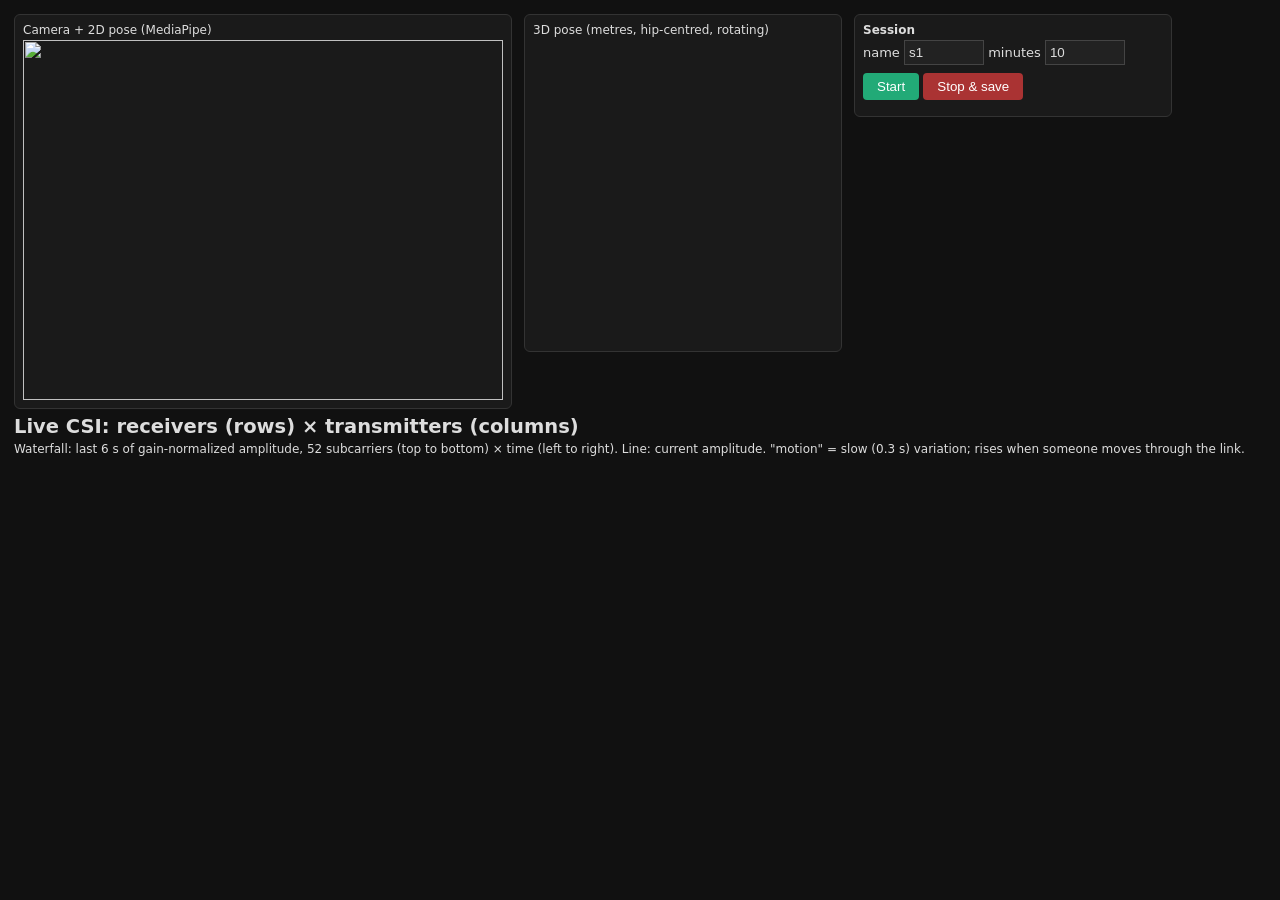
==== csi_demo/live/live.html @ 1fe5ed31 "Add low-cost ESP32 CSI pipeline (9-link capture, dataset, 2D PETR)" ====
<!doctype html>
<html><head><meta charset="utf-8"><title>Live CSI links</title>
<style>
body{background:#111;color:#ddd;font:13px system-ui;margin:14px}
table{border-collapse:separate;border-spacing:8px}
td{background:#1a1a1a;border:1px solid #333;border-radius:6px;padding:6px;vertical-align:top}
th{color:#9cf;font-weight:600}
.lbl{font-size:12px;margin-bottom:3px}.dead{color:#f66}.ok{color:#8f8}
#pis{font-size:12px;color:#aaa;margin-top:8px;white-space:pre}
.top{display:flex;gap:12px;align-items:flex-start;margin-bottom:6px}
.card{background:#1a1a1a;border:1px solid #333;border-radius:6px;padding:8px}
#vid{position:relative;width:480px;height:360px}#vid img,#vid canvas{position:absolute;left:0;top:0}
button{border:0;padding:6px 14px;border-radius:4px;cursor:pointer;color:#fff}
input{background:#222;color:#ddd;border:1px solid #444;padding:4px;width:70px}
</style></head><body>
<div class="top">
 <div class="card"><div class=lbl>Camera + 2D pose (MediaPipe) <span id=camfps></span></div>
  <div id="vid"><img src="/live/video" width=480 height=360><canvas id=ov width=480 height=360></canvas></div></div>
 <div class="card"><div class=lbl>3D pose (metres, hip-centred, rotating)</div><canvas id=p3 width=300 height=300></canvas></div>
 <div class="card" style="min-width:300px"><div class=lbl><b>Session</b></div>
  name <input id=sname value="s1"> minutes <input id=smin value="10">
  <div style="margin:8px 0"><button style="background:#2a7" onclick="ctl('start')">Start</button>
  <button style="background:#a33" onclick="ctl('stop')">Stop &amp; save</button></div>
  <div id=rec class=lbl></div></div>
</div>
<h2 style="margin:0 0 4px">Live CSI: receivers (rows) &times; transmitters (columns)</h2>
<div class="lbl">Waterfall: last 6 s of gain-normalized amplitude, 52 subcarriers (top to bottom) &times; time (left to right). Line: current amplitude. "motion" = slow (0.3 s) variation; rises when someone moves through the link.</div>
<table id="grid"></table><div id="pis"></div>
<script>
const TX={1:'tx1 PAU0F (rpi1)',2:'tx2 RTL (rpi2)',3:'tx3 RTL (rpi2)'};
let S=null;const cells={};
async function poll(){try{S=await (await fetch('/live/state')).json();}catch(e){}}
function grid(){const rx=[...new Set(S.links.map(l=>l.rx))].sort();const tx=[1,2,3];
 const g=document.getElementById('grid');const key=rx.join(',');if(g.dataset.k===key)return;g.dataset.k=key;
 g.innerHTML='<tr><th></th>'+tx.map(t=>`<th>${TX[t]}</th>`).join('')+'</tr>'+rx.map(r=>'<tr><th>'+r+'</th>'+tx.map(t=>`<td id="c_${r}_${t}"><div class=lbl></div><canvas width=300 height=104></canvas><canvas width=300 height=46></canvas></td>`).join('')+'</tr>').join('');}
function draw(){if(!S)return;grid();
 for(const l of S.links){const td=document.getElementById(`c_${l.rx}_${l.tx}`);if(!td)continue;
  const live=l.age!==null&&l.age<1.5;
  td.querySelector('.lbl').innerHTML=`<span class=${live?'ok':'dead'}>${live?'LIVE':'stale'}</span> ${l.hz} pkt/s &middot; rssi ${l.rssi} &middot; rate ${l.rate} &middot; seq ${l.seq} &middot; motion <b>${l.motion.toFixed(3)}</b><br><span style="color:#888">${l.source}</span>`;
  const [hm,ln]=td.querySelectorAll('canvas');const g=hm.getContext('2d');g.fillStyle='#000';g.fillRect(0,0,300,104);
  const N=l.amp.length;if(!N)continue;const cw=300/N,rh=104/52;
  for(let i=0;i<N;i++)for(let k=0;k<52;k++){const v=Math.max(0,Math.min(1,(l.amp[i][k]-0.4)/1.2));g.fillStyle=`hsl(${240-240*v},90%,${12+48*v}%)`;g.fillRect(i*cw,k*rh,cw+1,rh+1);}
  const c=ln.getContext('2d');c.fillStyle='#181818';c.fillRect(0,0,300,46);let mx=1;for(const v of l.cur)mx=Math.max(mx,v);
  c.strokeStyle='#8f8';c.beginPath();l.cur.forEach((v,k)=>{const x=k*300/51,y=44-42*v/mx;k?c.lineTo(x,y):c.moveTo(x,y);});c.stroke();}
 document.getElementById('pis').textContent=Object.entries(S.pis||{}).map(([k,v])=>k+': '+v).join('\n');}
const E=[[0,1],[0,2],[0,3],[2,4],[4,8],[3,6],[6,10],[2,5],[3,7],[5,7],[5,9],[9,12],[7,11],[11,13]];let ang=0;
async function ctl(a){const q=a==='start'?`?name=${encodeURIComponent(sname.value)}&minutes=${smin.value}`:'';
 const r=await (await fetch('/live/'+a+q,{method:'POST'})).json();document.getElementById('rec').dataset.msg=r.msg||'';}
function pose(){if(!S)return;const c=S.cam||{};document.getElementById('camfps').textContent=c.error?c.error:`${c.fps} fps${c.kp2d?'':' - no person'}`;
 const g=ov.getContext('2d');g.clearRect(0,0,480,360);if(c.kp2d){const k=c.kp2d;g.strokeStyle='#0f8';g.lineWidth=3;
  for(const[a,b]of E){g.beginPath();g.moveTo(k[a][0]*480,k[a][1]*360);g.lineTo(k[b][0]*480,k[b][1]*360);g.stroke();}
  g.fillStyle='#ff0';for(const p of k){g.beginPath();g.arc(p[0]*480,p[1]*360,4,0,7);g.fill();}}
 const h=p3.getContext('2d');h.fillStyle='#151515';h.fillRect(0,0,300,300);ang+=0.03;
 if(c.kp3d){const cs=Math.cos(ang),sn=Math.sin(ang);const P=c.kp3d.map(p=>[150+100*(p[0]*cs-p[2]*sn),150+100*p[1]]);
  h.strokeStyle='#4fc3f7';h.lineWidth=3;for(const[a,b]of E){h.beginPath();h.moveTo(...P[a]);h.lineTo(...P[b]);h.stroke();}}
 const r=S.rec,el=document.getElementById('rec');
 el.innerHTML=(r?`<span class=dead>&#9679; REC</span> <b>${r.name}</b> ${r.elapsed}s elapsed, ${r.left}s left<br>frames ${r.frames} (person ${r.posed})<br>`+
  Object.entries(r.counts).sort().map(([k,v])=>`${k}: ${v}`).join('<br>'):'not recording')+`<br><span style="color:#888">${S.last||''}</span>`;}
setInterval(poll,250);setInterval(draw,250);setInterval(pose,66);poll();
</script></body></html>
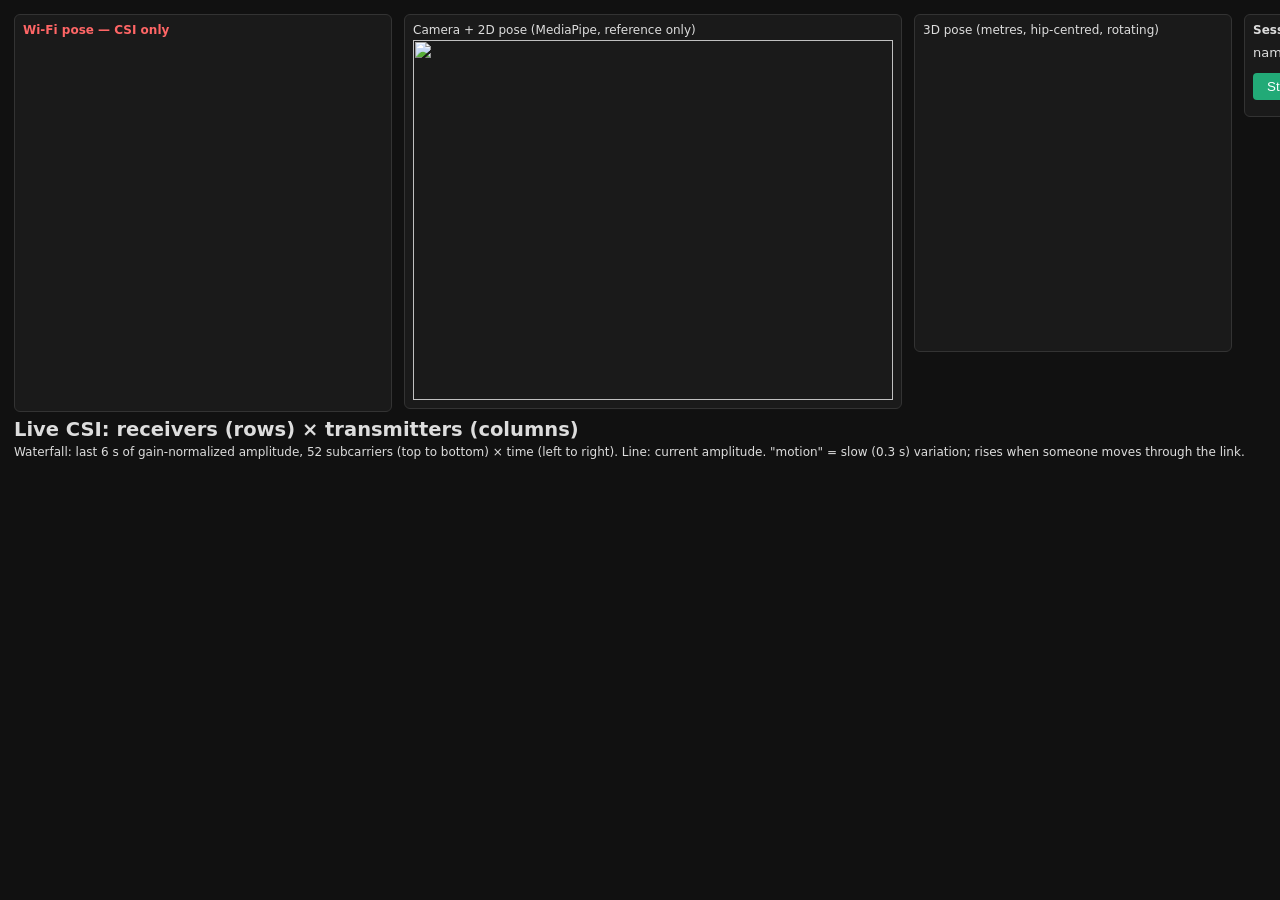
==== commit 2318c421: "Real-time CSI-only pose: ONNX export, ClikaRT/onnxruntime runtime, hub inference loop and live panel" ====
--- a/csi_demo/live/live.html
+++ b/csi_demo/live/live.html
@@ -14,7 +14,9 @@
 input{background:#222;color:#ddd;border:1px solid #444;padding:4px;width:70px}
 </style></head><body>
 <div class="top">
- <div class="card"><div class=lbl>Camera + 2D pose (MediaPipe) <span id=camfps></span></div>
+ <div class="card"><div class=lbl><b style="color:#f66">Wi-Fi pose &mdash; CSI only</b> <span id=wifistat></span></div>
+  <canvas id=wp width=360 height=360></canvas></div>
+ <div class="card"><div class=lbl>Camera + 2D pose (MediaPipe, reference only) <span id=camfps></span></div>
   <div id="vid"><img src="/live/video" width=480 height=360><canvas id=ov width=480 height=360></canvas></div></div>
  <div class="card"><div class=lbl>3D pose (metres, hip-centred, rotating)</div><canvas id=p3 width=300 height=300></canvas></div>
  <div class="card" style="min-width:300px"><div class=lbl><b>Session</b></div>
@@ -56,5 +58,13 @@
  const r=S.rec,el=document.getElementById('rec');
  el.innerHTML=(r?`<span class=dead>&#9679; REC</span> <b>${r.name}</b> ${r.elapsed}s elapsed, ${r.left}s left<br>frames ${r.frames} (person ${r.posed})<br>`+
   Object.entries(r.counts).sort().map(([k,v])=>`${k}: ${v}`).join('<br>'):'not recording')+`<br><span style="color:#888">${S.last||''}</span>`;}
-setInterval(poll,250);setInterval(draw,250);setInterval(pose,66);poll();
+function wifi(){if(!S)return;const w=S.wifi||{};const st=document.getElementById('wifistat');
+ st.innerHTML=w.status==='live'?`${w.backend} &middot; ${w.latency_ms} ms &middot; ${w.hz} Hz &middot; score ${w.score}`:`<span class=dead>${w.status||'off'}</span>${w.error?' ('+w.error+')':''}`;
+ const g=wp.getContext('2d');g.fillStyle='#151515';g.fillRect(0,0,360,360);g.strokeStyle='#333';g.strokeRect(0.5,0.5,359,359);
+ if(!w.kpts)return;const k=w.kpts;g.strokeStyle='#f55';g.lineWidth=4;
+ for(const[a,b]of E){g.beginPath();g.moveTo(k[a][0]*360,k[a][1]*360);g.lineTo(k[b][0]*360,k[b][1]*360);g.stroke();}
+ g.fillStyle='#fff';for(const p of k){g.beginPath();g.arc(p[0]*360,p[1]*360,4,0,7);g.fill();}
+ if(S.cam&&S.cam.kp2d){const c=S.cam.kp2d;g.globalAlpha=0.35;g.strokeStyle='#0f8';g.lineWidth=2;
+  for(const[a,b]of E){g.beginPath();g.moveTo(c[a][0]*360,c[a][1]*360);g.lineTo(c[b][0]*360,c[b][1]*360);g.stroke();}g.globalAlpha=1;}}
+setInterval(poll,250);setInterval(draw,250);setInterval(pose,66);setInterval(wifi,100);poll();
 </script></body></html>
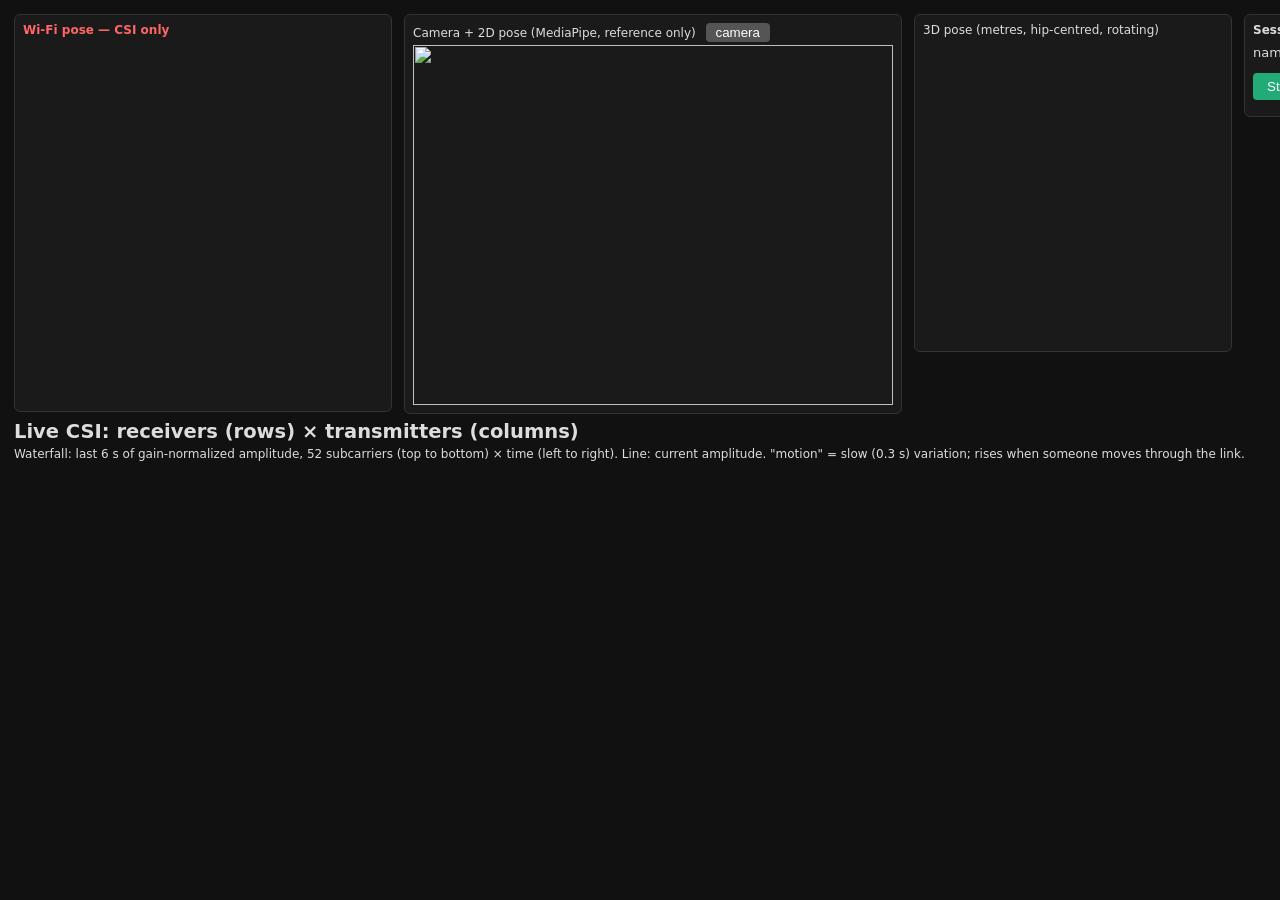
==== commit 22da5f52: "Live page: camera on/off toggle (POST /live/camera?on=0|1), camera starts off with --camera -1" ====
--- a/csi_demo/live/live.html
+++ b/csi_demo/live/live.html
@@ -16,7 +16,8 @@
 <div class="top">
  <div class="card"><div class=lbl><b style="color:#f66">Wi-Fi pose &mdash; CSI only</b> <span id=wifistat></span></div>
   <canvas id=wp width=360 height=360></canvas></div>
- <div class="card"><div class=lbl>Camera + 2D pose (MediaPipe, reference only) <span id=camfps></span></div>
+ <div class="card"><div class=lbl>Camera + 2D pose (MediaPipe, reference only) <span id=camfps></span>
+  <button id=camtog style="background:#555;padding:2px 10px;margin-left:6px" onclick="camToggle()">camera</button></div>
   <div id="vid"><img src="/live/video" width=480 height=360><canvas id=ov width=480 height=360></canvas></div></div>
  <div class="card"><div class=lbl>3D pose (metres, hip-centred, rotating)</div><canvas id=p3 width=300 height=300></canvas></div>
  <div class="card" style="min-width:300px"><div class=lbl><b>Session</b></div>
@@ -48,7 +49,9 @@
 const E=[[0,1],[0,2],[0,3],[2,4],[4,8],[3,6],[6,10],[2,5],[3,7],[5,7],[5,9],[9,12],[7,11],[11,13]];let ang=0;
 async function ctl(a){const q=a==='start'?`?name=${encodeURIComponent(sname.value)}&minutes=${smin.value}`:'';
  const r=await (await fetch('/live/'+a+q,{method:'POST'})).json();document.getElementById('rec').dataset.msg=r.msg||'';}
-function pose(){if(!S)return;const c=S.cam||{};document.getElementById('camfps').textContent=c.error?c.error:`${c.fps} fps${c.kp2d?'':' - no person'}`;
+async function camToggle(){const on=!(S&&S.cam&&S.cam.enabled);await fetch('/live/camera?on='+(on?1:0),{method:'POST'});poll();}
+function pose(){if(!S)return;const c=S.cam||{};const tb=document.getElementById('camtog');tb.textContent=c.enabled?'turn camera OFF':'turn camera ON';tb.style.background=c.enabled?'#a33':'#2a7';
+ if(!c.enabled){document.getElementById('camfps').textContent='(off)';}document.getElementById('camfps').textContent=c.error?c.error:`${c.fps} fps${c.kp2d?'':' - no person'}`;
  const g=ov.getContext('2d');g.clearRect(0,0,480,360);if(c.kp2d){const k=c.kp2d;g.strokeStyle='#0f8';g.lineWidth=3;
   for(const[a,b]of E){g.beginPath();g.moveTo(k[a][0]*480,k[a][1]*360);g.lineTo(k[b][0]*480,k[b][1]*360);g.stroke();}
   g.fillStyle='#ff0';for(const p of k){g.beginPath();g.arc(p[0]*480,p[1]*360,4,0,7);g.fill();}}
@@ -58,13 +61,14 @@
  const r=S.rec,el=document.getElementById('rec');
  el.innerHTML=(r?`<span class=dead>&#9679; REC</span> <b>${r.name}</b> ${r.elapsed}s elapsed, ${r.left}s left<br>frames ${r.frames} (person ${r.posed})<br>`+
   Object.entries(r.counts).sort().map(([k,v])=>`${k}: ${v}`).join('<br>'):'not recording')+`<br><span style="color:#888">${S.last||''}</span>`;}
-function wifi(){if(!S)return;const w=S.wifi||{};const st=document.getElementById('wifistat');
- st.innerHTML=w.status==='live'?`${w.backend} &middot; ${w.latency_ms} ms &middot; ${w.hz} Hz &middot; score ${w.score}`:`<span class=dead>${w.status||'off'}</span>${w.error?' ('+w.error+')':''}`;
+let WP=null;async function pollPose(){try{WP=await (await fetch('/live/pose')).json();}catch(e){}}
+function wifi(){if(!S)return;const w=Object.assign({},S.wifi||{},WP||{});const st=document.getElementById('wifistat');
+ st.innerHTML=(w.status==='live'?`${w.backend} &middot; ${w.latency_ms} ms &middot; ${w.hz} Hz &middot; score ${w.score}`:`<span class=dead>${w.kpts?'holding last pose: ':''}${w.status||'off'}</span>`)+(w.error?`<br><span style="color:#a77">${w.error.split(':')[0]} unavailable, using ${w.backend||'-'}</span>`:'');
  const g=wp.getContext('2d');g.fillStyle='#151515';g.fillRect(0,0,360,360);g.strokeStyle='#333';g.strokeRect(0.5,0.5,359,359);
- if(!w.kpts)return;const k=w.kpts;g.strokeStyle='#f55';g.lineWidth=4;
+ if(!w.kpts)return;const k=w.kpts;g.strokeStyle=w.status==='live'?'#f55':'#844';g.lineWidth=4;
  for(const[a,b]of E){g.beginPath();g.moveTo(k[a][0]*360,k[a][1]*360);g.lineTo(k[b][0]*360,k[b][1]*360);g.stroke();}
  g.fillStyle='#fff';for(const p of k){g.beginPath();g.arc(p[0]*360,p[1]*360,4,0,7);g.fill();}
  if(S.cam&&S.cam.kp2d){const c=S.cam.kp2d;g.globalAlpha=0.35;g.strokeStyle='#0f8';g.lineWidth=2;
   for(const[a,b]of E){g.beginPath();g.moveTo(c[a][0]*360,c[a][1]*360);g.lineTo(c[b][0]*360,c[b][1]*360);g.stroke();}g.globalAlpha=1;}}
-setInterval(poll,250);setInterval(draw,250);setInterval(pose,66);setInterval(wifi,100);poll();
+setInterval(poll,250);setInterval(draw,250);setInterval(pose,66);setInterval(pollPose,100);setInterval(wifi,100);poll();
 </script></body></html>
